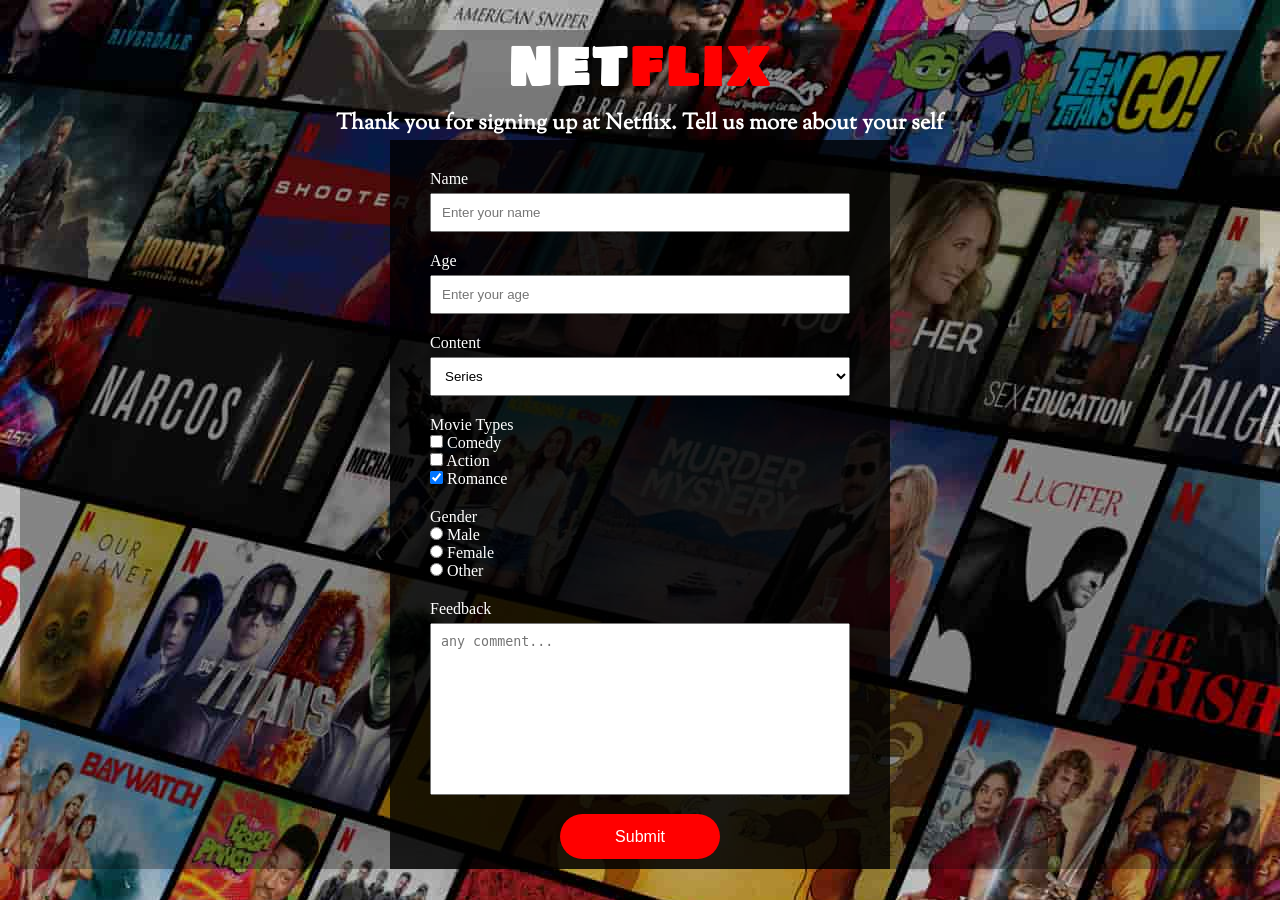
==== index.html @ 9065e380 "netflix" ====
<!DOCTYPE html>
<html lang="en">
<head>
    <meta charset="UTF-8">
    <meta http-equiv="X-UA-Compatible" content="IE=edge">
    <meta name="viewport" content="width=device-width, initial-scale=1.0">
    <title>Survey Form</title>
    <link rel="stylesheet" href="style.css">
    <link rel="preconnect" href="https://fonts.googleapis.com">
    <link rel="preconnect" href="https://fonts.gstatic.com" crossorigin>
    <link href="https://fonts.googleapis.com/css2?family=Bowlby+One+SC&display=swap" rel="stylesheet">
    <link rel="preconnect" href="https://fonts.googleapis.com">
    <link rel="preconnect" href="https://fonts.gstatic.com" crossorigin>
    <link href="https://fonts.googleapis.com/css2?family=Sorts+Mill+Goudy:ital@1&display=swap" rel="stylesheet">
</head>
<body>
    <div id="container">
        <header id="header">
            <h1 id="title">NET<span>FLIX</span></h1>
            <h3 id="description">
                Thank you for signing up at Netflix. Tell us more about your self
            </h3>
        </header>
        
        <section id="survey-form-container">
            <div id="survey-form">
                <form action="result.html" method="GET" target="_blank">
                    <div class="input-box">
                        <label for="name">Name</label>
                        <br>
                        <input type="text" id="name" name="name" placeholder="Enter your name">
                        <br>
                    </div>
                    <div class="input-box">
                        <label for="age">Age</label>
                        <br>
                        <input type="number" id="age" name="age" placeholder="Enter your age">
                        <br>
                    </div>
                    <div class="input-box">
                        <label for="content">Content</label>
                        <br>
                        <select name="content" id="dropdown">
                            <option value="movie">Movie</option>
                            <option value="series" selected>Series</option>
                        </select>
                        <br>
                    </div>
                    <div class="input-box">
                        <label for="movie">Movie Types</label><br>

                        <input type="checkbox" name="movie" id="first-check" value="Comedy">
                        <label for="first-check">Comedy</label>
                        <br>

                        <input type="checkbox" name="movie" id="second-check" value="Action">
                        <label for="first-check">Action</label>
                        <br>

                        <input type="checkbox" name="movie" id="third-check" value="Romance" checked>
                        <label for="first-check">Romance</label>
                        <br>
                    </div>
                    <div class="input-box">
                        <label for="gender">Gender</label><br>

                        <input type="radio" name="gender" id="first-radio" value="male">
                        <label for="first-radio">Male</label><br>

                        <input type="radio" name="gender" id="second-radio" value="female">
                        <label for="second-radio">Female</label><br>

                        <input type="radio" name="gender" id="third-radio" value="other">
                        <label for="third-radio">Other</label>
                        <br>
                    </div>
                    <div class="input-box">
                        <label for="feedback">Feedback</label><br>
                        <textarea name="feedback" id="feedback" cols="30" rows="10" placeholder="any comment..."></textarea>
                        <br>
                    </div>
                    <div class="form-submit">
                       <button type="submit" id="form-button">Submit</button>
                    </div>

                </form> 
            </div>
        </section>
    </div>

</body>
</html>
---- style.css ----
*{
    margin:0px;
    padding:0px;
    box-sizing:border-box;
}

body{
    background-image: url(./images/background_image.jpg);
}

#container{
    max-width:1240px;
    margin:auto;
    margin-top:30px;
    background-color: rgba(0,0,0,0.3);
    color:white;
}

#title {
    color:white;
    font-size: 3.1rem;
    font-family: 'Bowlby One SC', cursive;
    letter-spacing: 5px;
}

span{
    color:red;
}

#description {
    font-family: "Sorts Mill Goudy", sans-serif;
    font-size: 1.4rem;
}

header{
    text-align: center;
}

#survey-form-container{
    max-width: 500px;
    background-color: rgba(0,0,0,0.8);
    margin: auto;
    padding: 10px 40px;
    
}

#survey-form{
    max-width: 460px;
    margin: auto;
    font-size: 1rem;
}

textarea{
    resize: none;
}

#name,
#age,
#email,
#dropdown,
#feedback
{
    width: 100%;
    padding: 10px;
    margin-top: 5px;
}

.input-box {
    margin-top: 20px;
}


#form-button{
    width: 160px;
    height: 45px;
    background-color: red;
    color:white;
    font-size: 1rem;
    border:none;
    border-radius: 50px;
    cursor:pointer;
}

#form-button:hover{
    background-color: white;
    color:red;
}

.form-submit{
    width: 160px;
    margin:auto;
    margin-top:15px;
}
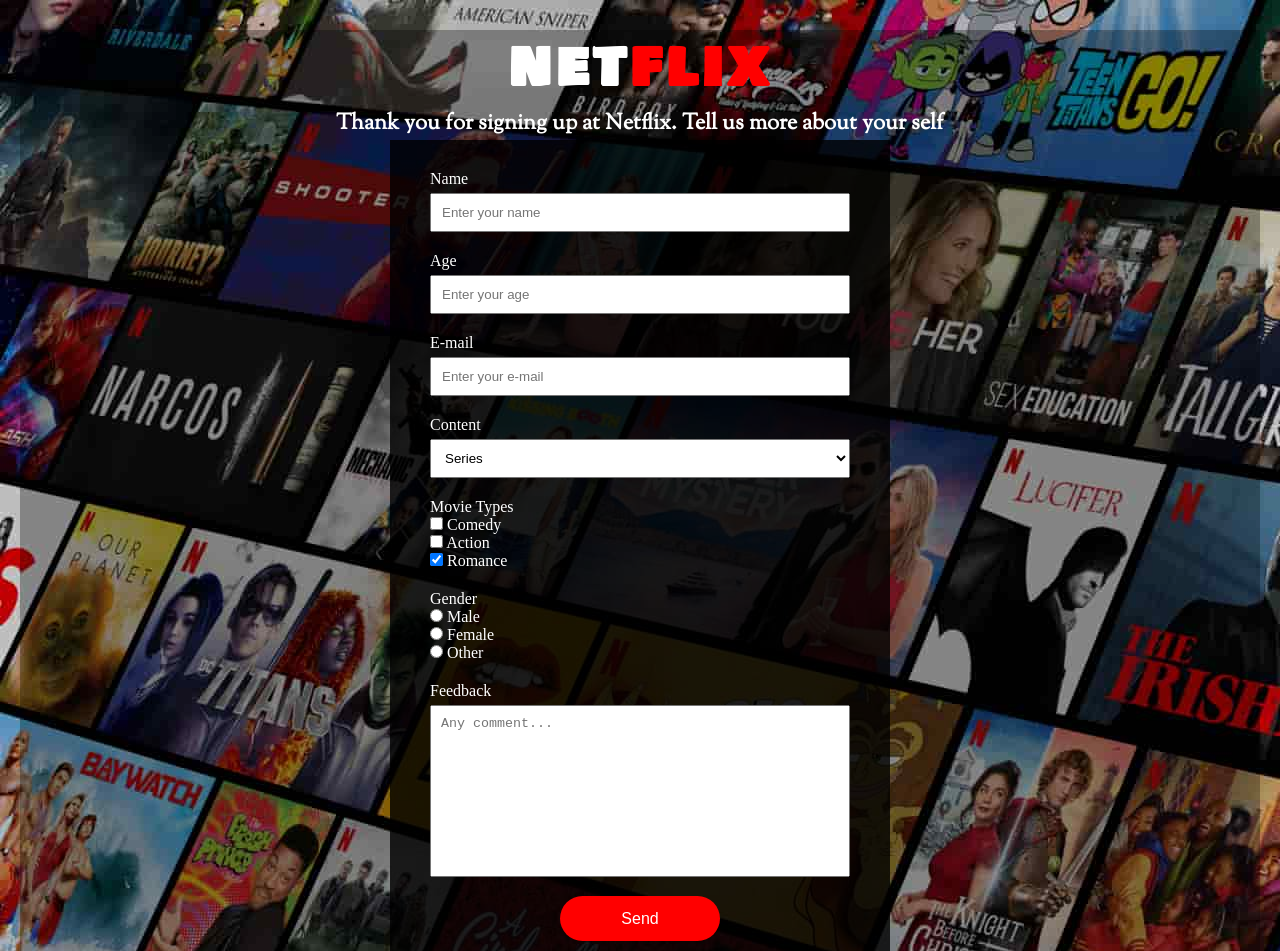
==== commit 393746c1: "netflix" ====
--- a/index.html
+++ b/index.html
@@ -35,6 +35,12 @@
                         <label for="age">Age</label>
                         <br>
                         <input type="number" id="age" name="age" placeholder="Enter your age">
+                        <br>
+                    </div>
+                    <div class="input-box">
+                        <label for="email">E-mail</label>
+                        <br>
+                        <input type="email" id="email" name="email" placeholder="Enter your e-mail">
                         <br>
                     </div>
                     <div class="input-box">
@@ -76,11 +82,11 @@
                     </div>
                     <div class="input-box">
                         <label for="feedback">Feedback</label><br>
-                        <textarea name="feedback" id="feedback" cols="30" rows="10" placeholder="any comment..."></textarea>
+                        <textarea name="feedback" id="feedback" cols="30" rows="10" placeholder="Any comment..."></textarea>
                         <br>
                     </div>
                     <div class="form-submit">
-                       <button type="submit" id="form-button">Submit</button>
+                       <button type="submit" id="form-button">Send</button>
                     </div>
 
                 </form> 
